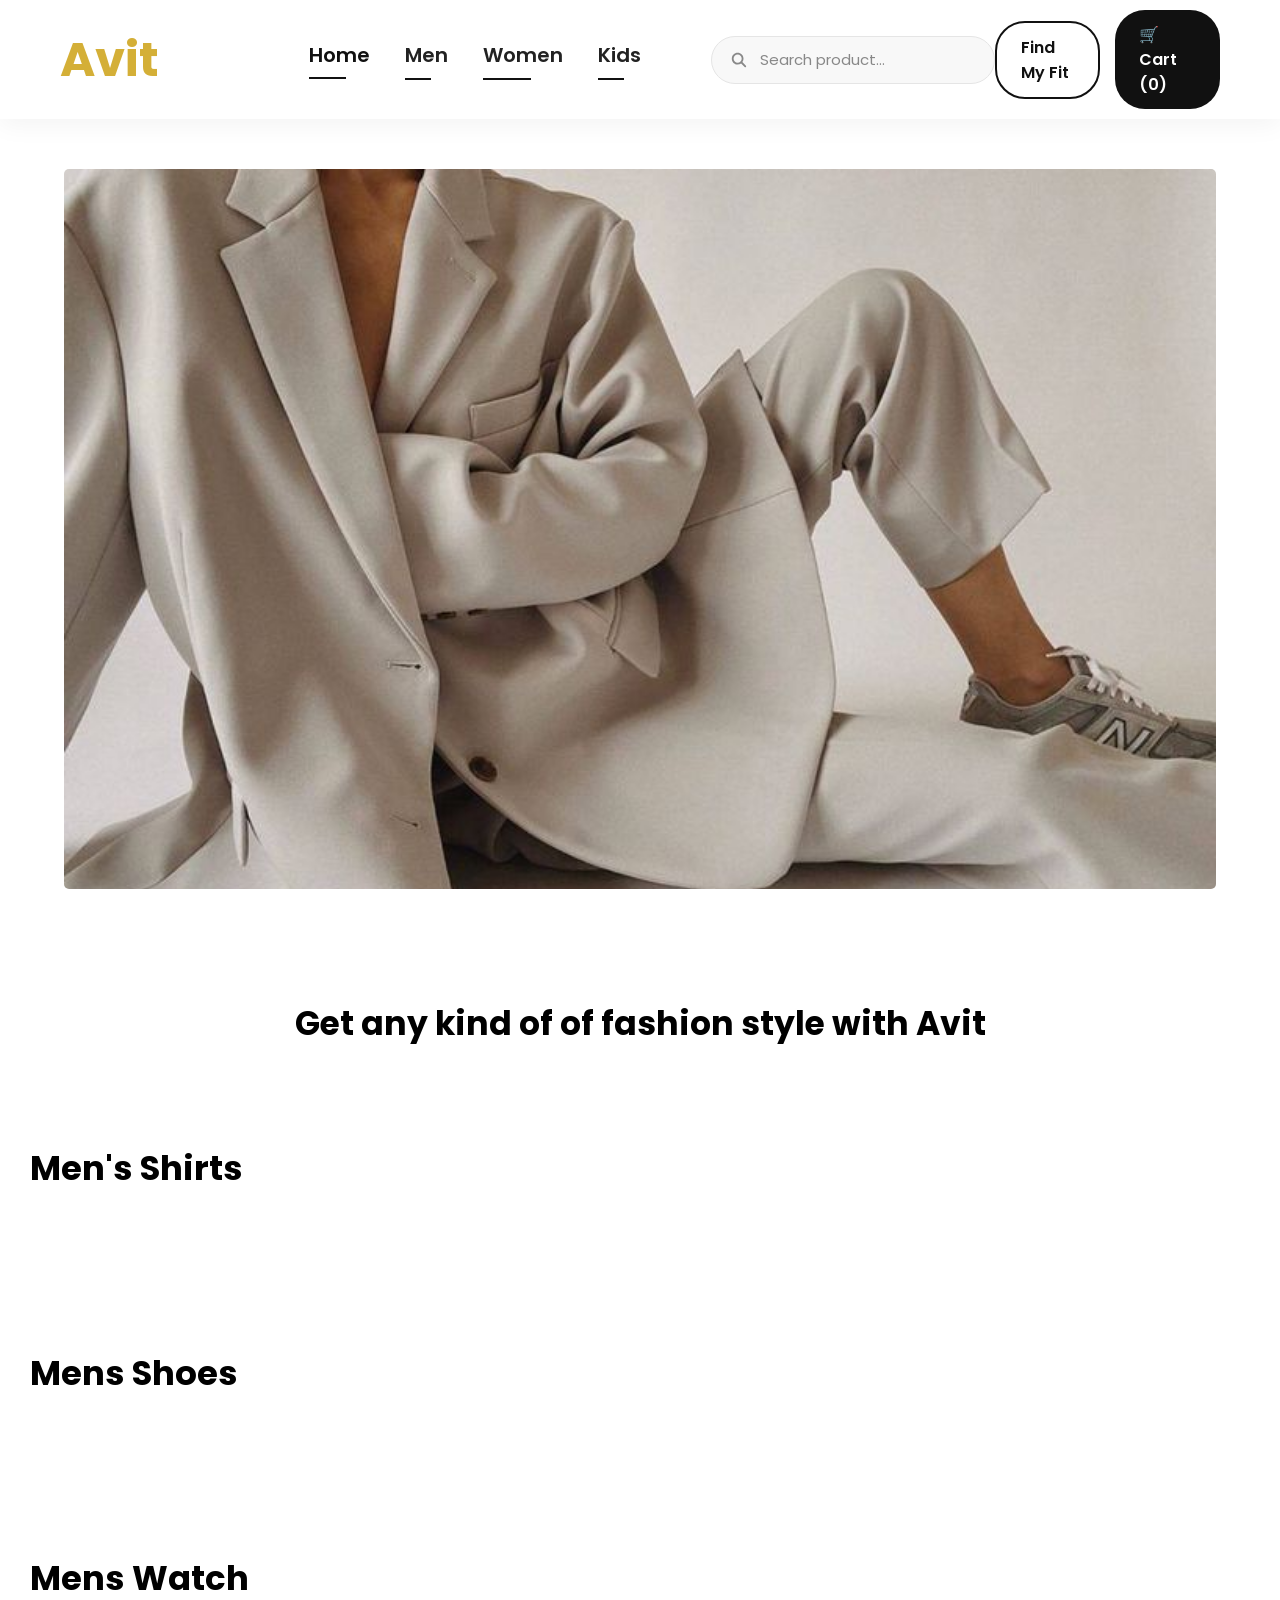
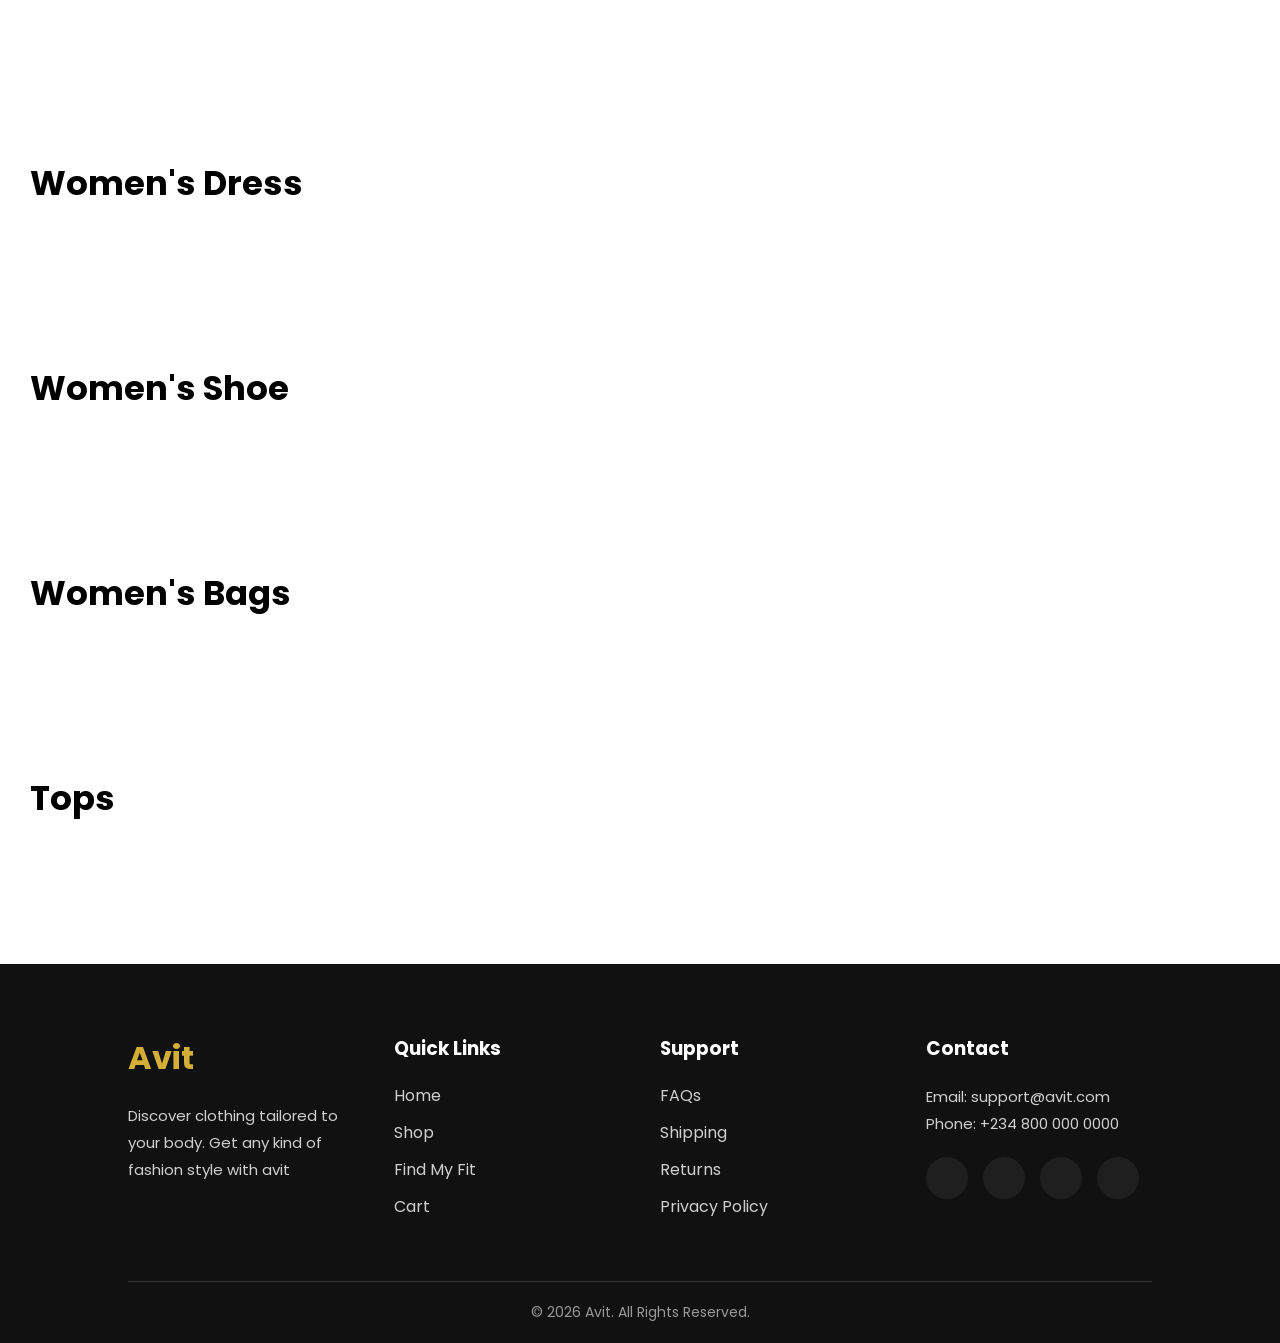
==== index.html @ 37317a8f "initial commit" ====
<!doctype html>
<html lang="en">
  <head>
    <meta charset="UTF-8"/>
    <meta name="viewport" content="width=device-width, initial-scale=1.0" />
    <title>Avit</title>
    <link rel="stylesheet" href="style.css" />
    <link rel="preconnect" href="https://fonts.googleapis.com">
<link rel="preconnect" href="https://fonts.gstatic.com" crossorigin>
<link href="https://fonts.googleapis.com/css2?family=Barlow+Semi+Condensed:ital,wght@0,100;0,200;0,300;0,400;0,500;0,600;0,700;0,800;0,900;1,100;1,200;1,300;1,400;1,500;1,600;1,700;1,800;1,900&family=Inter:ital,opsz,wght@0,14..32,100..900;1,14..32,100..900&family=League+Gothic&family=Open+Sans:ital,wght@0,300..800;1,300..800&family=Playfair+Display:ital,wght@0,400..900;1,400..900&family=Poppins:ital,wght@0,100;0,200;0,300;0,400;0,500;0,600;0,700;0,800;0,900;1,100;1,200;1,300;1,400;1,500;1,600;1,700;1,800;1,900&family=Roboto:ital,wght@0,100..900;1,100..900&family=Work+Sans:ital,wght@0,100..900;1,100..900&display=swap" rel="stylesheet">
  </head>
  <body>


    <!-- desktop-navbar -->
 <nav class="navbar">

    <div class="logo">
        <h1>Avit</h1>
    </div>

    <div class="gender">
           <div class="nav-home">
        <a href="index.html">Home</a>
    </div>
        <a href="#">Men</a>
        <a href="#">Women</a>
        <a href="#">Kids</a>
    </div>

   
        <div class="srch-bar">

            <svg xmlns="http://www.w3.org/2000/svg" viewBox="0 0 640 640">
                <path d="M480 272C480 317.9 465.1 360.3 440 394.7L566.6 521.4C579.1 533.9 579.1 554.2 566.6 566.7C554.1 579.2 533.8 579.2 521.3 566.7L394.7 440C360.3 465.1 317.9 480 272 480C157.1 480 64 386.9 64 272C64 157.1 157.1 64 272 64C386.9 64 480 157.1 480 272zM272 416C351.5 416 416 351.5 416 272C416 192.5 351.5 128 272 128C192.5 128 128 192.5 128 272C128 351.5 192.5 416 272 416z"/>
            </svg>

             <input
               type="text"
               id="search-input"
               placeholder="Search product...">

              <div id="search-dropdown" class="search-dropdown"></div>
        </div>

    <div class="actions">
        <a href="find-fit.html" class="fit-btn">
            Find My Fit
        </a>

     <a href="cart.html" class="cart-btn">
    🛒 Cart (<span class="cart-count">0</span>)
    </a>
    </div>
</nav>
<!-- end of desktop-navbar -->




<!-- mobile navbar -->
<section class="media-nav">

    <div class="avit">
     <button id="menu-btn">
                   ☰
            </button>

    <div class="logo">
        <h1>Avit</h1>
    </div>

    
        <div class="srch-bar">
            <svg xmlns="http://www.w3.org/2000/svg" viewBox="0 0 640 640">
                <path d="M480 272C480 317.9 465.1 360.3 440 394.7L566.6 521.4C579.1 533.9 579.1 554.2 566.6 566.7C554.1 579.2 533.8 579.2 521.3 566.7L394.7 440C360.3 465.1 317.9 480 272 480C157.1 480 64 386.9 64 272C64 157.1 157.1 64 272 64C386.9 64 480 157.1 480 272zM272 416C351.5 416 416 351.5 416 272C416 192.5 351.5 128 272 128C192.5 128 128 192.5 128 272C128 351.5 192.5 416 272 416z"/>
            </svg>

             <input type="text"id="mobile-search-input" placeholder="Search product...">
                <div id="mobile-search-dropdown" class="search-dropdown"></div>
        </div>
        </div>
        </section>


<div class="navka" id="navka">
     <div class="gender">
        <a href="index.html">Home</a>
        <a href="#">Men</a>
        <a href="#">Women</a>
        <a href="#">Kids</a>
    </div>

       <div class="actions">
        <a href="find-fit.html" class="fit-btn">
            Find My Fit
        </a>

     <a href="cart.html" class="cart-btn">
    🛒 Cart (<span class="cart-count">0</span>)
</a>
    </div>
</div>
<!-- end of mobile-navbar -->


    <section>
      <div class="herosection">
        <img src="images/hero.png" alt="cloth"/>
      </div>

      <div class="avit-text">
        <h2>Get any kind of of fashion style with Avit</h2>
      </div>

      

      <main class="first-rw">
        <h2>Men's Shirts</h2>

        <div id="mens-shirts" class="image-row"></div>
      </main>
   
      <main class="first-rw">
        <h2>Mens Shoes</h2>
        <div id="mens-shoes" class="image-row">

        </div>
      </main>

   
      <main class="first-rw">
        <h2>Mens Watch</h2>
        <div id="mens-watches" class="image-row">

        </div>
      </main>
   
      <main class="first-rw">
        <h2>Women's Dress</h2>
        <div id="womens-dresses" class="image-row">

        </div>
      </main>
   
      <main class="first-rw">
        <h2>Women's Shoe</h2>
        <div id="womens-shoes" class="image-row">

        </div>
      </main>
   

      <main class="first-rw">
        <h2>Women's Bags</h2>
        <div id="womens-bags" class="image-row">

        </div>
      </main>
   
      
      <main class="first-rw">
        <h2>Tops</h2>
        <div id="tops" class="image-row">

        </div>
      </main>

<!--       
      <main class="first-rw">
        <h2>Recommended</h2>
        <div class="image-row1">
          <div class="img-image">
            <img src="images/Instagram.png" alt="image" />
            <img src="images/iPhone wallpaper.png" alt="image" />
            <img src="images/manique.png" alt="image" />
            <img src="images/tf.png" alt="image" />
          </div>

          <div class="img-g">
            <img src="images/shoe1.png" alt="image" />
          </div>
        </div>
      </main>



  
      <main class="first-rw">
        <h2>Recommended</h2>
        <div class="image-row">

            <div class="single-box">
          <img src="images/600456562859320070.png" alt="image" />
             <h3>Black Shirt</h3>

    <p class="price">₦15,000</p>

    <button
        class="add-cart"
        data-id="1"
        data-name="Black Shirt"
        data-price="15000"
        data-image="images/shirt.jpg">
        Add to Cart
    </button>
    </div>

           
    <div class="single-box">
          <img src="images/65724475808430015.png" alt="image" />
               <h3>Black Shirt</h3>

    <p class="price">₦15,000</p>

    <button
        class="add-cart"
        data-id="1"
        data-name="Black Shirt"
        data-price="15000"
        data-image="images/shirt.jpg">
        Add to Cart
    </button>
    </div>


    <div class="single-box">
          <img src="images/cs.png" alt="image" />
       <h3>Black Shirt</h3>

    <p class="price">₦15,000</p>

    <button
        class="add-cart"
        data-id="1"
        data-name="Black Shirt"
        data-price="15000"
        data-image="images/shirt.jpg">
        Add to Cart
    </button>
</div>


           <div class="single-box">
          <img src="images/female mannequin.png" alt="image" />
                <h3>Black Shirt</h3>

    <p class="price">₦15,000</p>

    <button
        class="add-cart"
        data-id="1"
        data-name="Black Shirt"
        data-price="15000"
        data-image="images/shirt.jpg">
        Add to Cart
    </button>
    </div>



    <div class="singlebox">
          <img src="images/Instagram.png" alt="image" />
      <h3>Black Shirt</h3>

    <p class="price">₦15,000</p>

    <button
        class="add-cart"
        data-id="1"
        data-name="Black Shirt"
        data-price="15000"
        data-image="images/shirt.jpg">
        Add to Cart
    </button>
    </div>


         <div class="single-box">
          <img src="images/iPhone wallpaper.png" alt="image" />
             <h3>Black Shirt</h3>

    <p class="price">₦15,000</p>

    <button
        class="add-cart"
        data-id="1"
        data-name="Black Shirt"
        data-price="15000"
        data-image="images/shirt.jpg">
        Add to Cart
    </button>
    </div>


    <div class="single-box">
          <img src="images/manique.png" alt="image" />
                 <h3>Black Shirt</h3>

    <p class="price">₦15,000</p>

    <button
        class="add-cart"
        data-id="1"
        data-name="Black Shirt"
        data-price="15000"
        data-image="images/shirt.jpg">
        Add to Cart
    </button>
    </div>

    <div class="single-box">
          <img src="images/tf.png" alt="image" />
                         <h3>Black Shirt</h3>

    <p class="price">₦15,000</p>

    <button
        class="add-cart"
        data-id="1"
        data-name="Black Shirt"
        data-price="15000"
        data-image="images/shirt.jpg">
        Add to Cart
    </button>
    </div>

    
    <div class="single-box">
          <img src="images/tp.png" alt="images" />
                                <h3>Black Shirt</h3>

    <p class="price">₦15,000</p>

    <button
        class="add-cart"
        data-id="1"
        data-name="Black Shirt"
        data-price="15000"
        data-image="images/shirt.jpg">
        Add to Cart
    </button>
    </div>

        </div>
      </main>



      <main class="first-rw">
        <h2>Fashion Evolution</h2>
        <div class="image-row2">
          <img src="images/couplr.png" alt="image" />



          <div class="head2">
          <h2>The Evolution of Personal Style</h2>

          <p>
           Fashion is far more than just the
            clothes we wear; it is a profound visual language and a dynamic
            cultural phenomenon. From the glamorous runways of Vogue to the
            streets of Nigeria, style empowers individuals to express their
            unique identities, moods, and values.
          </p>
        </div>
      </main>



    
      <main class="first-rw">
        <h2>Recommended</h2>
        <div class="image-row">

            <div class="single-box">
          <img src="images/600456562859320070.png" alt="image" />
             <h3>Black Shirt</h3>

    <p class="price">₦15,000</p>

    <button
        class="add-cart"
        data-id="1"
        data-name="Black Shirt"
        data-price="15000"
        data-image="images/shirt.jpg">
        Add to Cart
    </button>
    </div>

           
    <div class="single-box">
          <img src="images/65724475808430015.png" alt="image" />
               <h3>Black Shirt</h3>

    <p class="price">₦15,000</p>

    <button
        class="add-cart"
        data-id="1"
        data-name="Black Shirt"
        data-price="15000"
        data-image="images/shirt.jpg">
        Add to Cart
    </button>
    </div>


    <div class="single-box">
          <img src="images/cs.png" alt="image" />
       <h3>Black Shirt</h3>

    <p class="price">₦15,000</p>

    <button
        class="add-cart"
        data-id="1"
        data-name="Black Shirt"
        data-price="15000"
        data-image="images/shirt.jpg">
        Add to Cart
    </button>
</div>


           <div class="single-box">
          <img src="images/female mannequin.png" alt="image" />
                <h3>Black Shirt</h3>

    <p class="price">₦15,000</p>

    <button
        class="add-cart"
        data-id="1"
        data-name="Black Shirt"
        data-price="15000"
        data-image="images/shirt.jpg">
        Add to Cart
    </button>
    </div>



    <div class="singlebox">
          <img src="images/Instagram.png" alt="image" />
      <h3>Black Shirt</h3>

    <p class="price">₦15,000</p>

    <button
        class="add-cart"
        data-id="1"
        data-name="Black Shirt"
        data-price="15000"
        data-image="images/shirt.jpg">
        Add to Cart
    </button>
    </div>


         <div class="single-box">
          <img src="images/iPhone wallpaper.png" alt="image" />
             <h3>Black Shirt</h3>

    <p class="price">₦15,000</p>

    <button
        class="add-cart"
        data-id="1"
        data-name="Black Shirt"
        data-price="15000"
        data-image="images/shirt.jpg">
        Add to Cart
    </button>
    </div>


    <div class="single-box">
          <img src="images/manique.png" alt="image" />
                 <h3>Black Shirt</h3>

    <p class="price">₦15,000</p>

    <button
        class="add-cart"
        data-id="1"
        data-name="Black Shirt"
        data-price="15000"
        data-image="images/shirt.jpg">
        Add to Cart
    </button>
    </div>

    <div class="single-box">
          <img src="images/tf.png" alt="image" />
                         <h3>Black Shirt</h3>

    <p class="price">₦15,000</p>

    <button
        class="add-cart"
        data-id="1"
        data-name="Black Shirt"
        data-price="15000"
        data-image="images/shirt.jpg">
        Add to Cart
    </button>
    </div>

    
    <div class="single-box">
          <img src="images/tp.png" alt="images" />
                                <h3>Black Shirt</h3>

    <p class="price">₦15,000</p>

    <button
        class="add-cart"
        data-id="1"
        data-name="Black Shirt"
        data-price="15000"
        data-image="images/shirt.jpg">
        Add to Cart
    </button>
    </div>

        </div>
      </main>  -->



    <footer class="footer">
    <div class="footer-container">

        <div class="footer-section">
            <h2 class="logo">Avit</h2>
            <p>
                Discover clothing tailored to your body. Get any kind of fashion style with avit
            </p>
        </div>

        <div class="footer-section">
            <h3>Quick Links</h3>
            <ul>
                <li><a href="index.html">Home</a></li>
                <li><a href="search.html">Shop</a></li>
                <li><a href="input.html">Find My Fit</a></li>
                <li><a href="payment.html">Cart</a></li>
            </ul>
        </div>

        <div class="footer-section">
            <h3>Support</h3>
            <ul>
                <li><a href="#">FAQs</a></li>
                <li><a href="#">Shipping</a></li>
                <li><a href="#">Returns</a></li>
                <li><a href="#">Privacy Policy</a></li>
            </ul>
        </div>

        <div class="footer-section">
            <h3>Contact</h3>
            <p>Email: support@avit.com</p>
            <p>Phone: +234 800 000 0000</p>

            <div class="socials">
                <a href="#"><i class="fa-brands fa-facebook-f"></i></a>
                <a href="#"><i class="fa-brands fa-instagram"></i></a>
                <a href="#"><i class="fa-brands fa-x-twitter"></i></a>
                <a href="#"><i class="fa-brands fa-tiktok"></i></a>
            </div>
        </div>

    </div>

    <div class="footer-bottom">
        <p>© 2026 Avit. All Rights Reserved.</p>
    </div>
</footer>


<script src="index.js"></script>
  </body>
</html>
---- style.css ----
@import url('https://fonts.googleapis.com/css2?family=Poppins:wght@300;400;500;600;700&display=swap');

*{
    margin: 0;
    padding: 0;
    box-sizing: border-box;
    font-family:'Poppins',sans-serif;
}

body {
    width: 100%;
    height: 100%;
    color: black;
    background-color: white;
}

.navbar {
    display:flex;
    align-items:center;
    justify-content:space-between;
    padding:10px 60px;
    background:#fff;
    box-shadow:0 5px 25px rgba(0,0,0,.05);
    position:sticky;
    top:0;
    z-index:100;
}

nav a {
    text-decoration: none;
    color: black;
    font-size: 16px;
}

#menu-btn {
    display: none;
}

.gender{
    display:flex;
    gap:35px;
    margin-left: 150px;
}

.gender a{
    text-decoration:none;
    color:#222;
    font-size:17px;
    font-weight:600;
    position:relative;
    transition:.3s;
    font-size: 20px;
    padding-bottom: 10px;
}

.gender a::after{
    content:"";
    position:absolute;
    left:0;
    bottom:0;
    width:60%;
    height:2px;
    background:#111;
    transition:.3s;
}

.gender a:hover::after{
    width:100%;
}

.gender a:hover{
    color:#000;
}

.nav-home a{
    text-decoration:none;
    color:#111;
    font-weight:600;
    transition:.3s;
    font-size: 20px;
}

.nav-home a:hover{
    color:#777;
}

.actions{
    display:flex;
    align-items:center;
    gap:15px;
    flex-wrap: nowrap;
}

.fit-btn{
    text-decoration:none;
    padding:12px 24px;
    border:2px solid #111;
    border-radius:30px;
    color:#111;
    font-weight:600;
    transition:.35s;
}

.cart-btn{
    text-decoration:none;
    padding:12px 24px;
    background:#111;
    color:white;
    border-radius:30px;
    font-weight:600;
    transition:.35s;
}

.fit-btn:hover{
    background:#111;
    color:#fff;
    transform:translateY(-3px);
}

.cart-btn:hover{
    background:#d4af37;
    color:#111;
    transform:translateY(-3px);
    box-shadow:0 10px 20px rgba(0,0,0,.15);
}

nav a:hover {
    color: #2D2D2D;
}

.media-nav {
    display: none;
}

.srch-bar{
    display: flex;
    align-items: center;
    gap: 12px;
    height: 48px;
    padding: 0 18px;
    background: #f8f8f8;
    border: 1px solid #e5e5e5;
    border-radius: 50px;
    transition: all .3s ease;
    margin-left: 70px;
    position: relative;
}

.search-dropdown{
    position:absolute;
    top:60px;
    left:0;
    width:100%;
    background:#fff;
    border-radius:12px;
    box-shadow:0 10px 30px rgba(0,0,0,.1);
    display:none;
    overflow:hidden;
    z-index:1000;
}

.search-dropdown{
    min-width: 300px;
    max-height: 400px;
    overflow-y: auto;
}

.search-item{
    display:flex;
    align-items:center;
    gap:15px;
    padding:12px;
    cursor:pointer;
    transition:.25s;
    text-decoration:none;
    color:#111;
}

.search-message {
    width: 230px;
    height: 30px;
    display: flex;
    justify-content: center;
    align-items: center;
    border-radius: none;
}

.srch-bar input{
    width: 100%;
    border: none;
    outline: none;
    background: transparent;
    font-size: 15px;
    color: #222;
}

.search-item:hover{
    background:#f5f5f5;
}

.search-item img{
    width:50px;
    height:50px;
    object-fit:cover;
    border-radius:8px;
}

.search-item h4{
    font-size:15px;
}

.srch-bar:hover{
    border-color: #111;
}

.srch-bar input::placeholder{
    color: #888;
}

.srch-bar svg{
    width: 18px;
    height: 18px;
    fill: #888;
    flex-shrink: 0;
    transition: .3s;
}

.srch-bar:focus-within{
    background: #fff;
    border-color: #111;
    box-shadow: 0 0 0 4px rgba(17,17,17,.08);
}

.srch-bar:focus-within svg{
    fill: #111;
}

strong {
    color: #d4af37;
}

.navka {
    display: none;
}

.herosection {
    width: 100%;
    height: 80vh;
    display: flex;
    flex-direction: row;
    align-items: center;
    justify-content: center;
}

.herosection img {
    width: 90%;
    height: 100%;
    object-fit: cover;
    border-radius: 5px;
    margin-top: 100px;
}

.avit-text {
    display: flex;
    flex-direction: column;
    align-items: center;
    justify-content: center;
    margin-top: 10rem;
    font-size: 22px;
}

.search-title {
    margin-bottom: 40px;
}


.search-page {
    padding: 70px;
}

.image-row {
    display: flex;
    flex-direction: row;
    align-items: center;
    width: 100%;
    height: 100%;
    gap: 1rem;
    overflow-x: auto;
    overflow-y: hidden;
    scrollbar-width: none;
    scroll-behavior: smooth;
    transition:.3s;
    cursor: pointer;
}

.image-row img:hover {
    animation: bounce 0.5s ease;
}

@keyframes bounce {
    0% {
        transform: translateY(0);
    }
    50% {
        transform: translateY(-12px);
    }
    100% {
        transform: translateY(0);
    }
}

.image-row img {
    width: 250px;
    height: 350px;
    object-fit: cover;
    border-radius: 10px;
}

.first-rw {
    margin-top: 4rem;
    padding: 30px;
}

.first-rw h2 {
    font-size: 34px;
    margin-bottom:30px;
    font-weight:700;
}

.image-row1 {
    display: flex;
    flex-direction: row;
    gap: 20px;
    width: 100%;
    height: 100%;
    overflow-x: auto;
    overflow-y: hidden;
    scrollbar-width: none;
}

.img-image {
    display: flex;
    flex-direction: column;
    gap: 20px;
    overflow-y: auto;
    overflow-x: hidden;
    scroll-behavior: smooth;
    scrollbar-width: none;
    height: 550px;
}

.image-row1 img {
    width: 950px;
    height: 550px;
    cursor: pointer;
}

.img-image img {
    width: 250px;
    height: 350px;
}

.img-g {
    margin-left: 50px;
}

.image-row1 img:hover {
    animation: bounce 0.5s ease;
}

@keyframes bounce {
    0% {
        transform: translateY(0);
    }
    50% {
        transform: translateY(-12px);
    }
    100% {
        transform: translateY(0);
    }
}


.add-cart {
    width: 100px;
    height: 30px;
    background-color: #D4AF37;
    border-radius: 8px;
    border: 0;
    cursor: pointer;
    transition: all .3s ease;
}

.add-cart:hover{
    transform: translateY(-3px);
    box-shadow: 0 8px 20px rgba(0,0,0,.15);
}

.product-card {
    display: flex;
    flex-direction: column;
    justify-content: center;
    align-items: center;
    text-align: center;
    animation:fadeUp .6s ease;
}

@keyframes fadeUp{
    from{
        opacity:0;
        transform:translateY(25px);
    }
    to{
        opacity:1;
        transform:translateY(0);
    }
}

.product-card img{
    background-color: #999;
    width:100%;
    height:330px;
    object-fit:cover;
    border-radius:10px;
    background:#f5f5f5
}

.product-card h3{
    margin-top:15px;
    font-size:18px;
    font-weight:600;
}

.product-card p{
    width:100%;
    margin:10px 0;
    font-size:18px;
    color:#D4AF37;
    font-weight:bold;
}

.discript {
    display: flex;
    flex-direction: column;
    align-items: center;
    justify-content: center;
    text-decoration: none;
    color: black;
}

.footer{
    background:#111111;
    color:#ffffff;
    padding:70px 10% 20px;
    margin-top:80px;
}

.footer-container{
    display:grid;
    grid-template-columns:repeat(auto-fit,minmax(220px,1fr));
    gap:40px;
}

.footer-section h2, h3{
    margin-bottom:20px;
}

.logo{
    color:#D4AF37;
    font-size:2rem;
}

.footer-section p{
    color:#cfcfcf;
    line-height:1.8;
    font-size:15px;
}

.footer-section ul{
    list-style:none;
    padding:0;
}

.footer-section ul li{
    margin-bottom:12px;
}

.footer-section ul li a{
    color:#cfcfcf;
    text-decoration:none;
    transition:.3s;
}

.footer-section ul li a:hover{
    color:#D4AF37;
    padding-left:5px;
}

.socials{
    margin-top:20px;
    display:flex;
    gap:15px;
}

.socials a{
    width:42px;
    height:42px;
    background:#1f1f1f;
    display:flex;
    align-items:center;
    justify-content:center;
    border-radius:50%;
    color:#ffffff;
    text-decoration:none;
    transition:.3s;
}

.socials a:hover{
    background:#D4AF37;
    color:#111111;
    transform:translateY(-4px);
}

.footer-bottom{
    border-top:1px solid #333;
    margin-top:50px;
    padding-top:20px;
    text-align:center;
}

.footer-bottom p{
    color:#999;
    font-size:14px;
}







 @media (max-width:1024px){

    .gender{
        margin-left:0;
        margin-top: 10px;
        gap:10px;
        display: flex;
        flex-direction: column;
    }

    .gender a{
        font-size:16px;
    }

    .srch-bar{
        margin-left:0;
        width:220px;
        display: flex;
        align-items: center;
        justify-content: center;
        gap: 12px;
        height: 35px;
        background: #f8f8f8;
        border: 1px solid #e5e5e5;
        border-radius: 10px;
        transition: all .3s ease;  
        margin-right: 5px;  
    }

    .fit-btn{
       text-decoration:none;
       border:1px solid #111;
       border-radius:10px;
       color:#111;
       font-weight:600;
       transition:.35s;
       padding: 10px;
       font-size: 14px;
    }

    .cart-btn{
       text-decoration:none;
       padding: 10px;
       background:#111;
       color:white;
       border-radius:10px;
       font-weight:600;
       transition:.35s;
       font-size: 14px;
    }

    .first-rw h2{
        font-size:24px;
    }

    .navbar{
        display: none;
    }

    .avit {
        display: flex;
        flex-direction: row;
        justify-content: space-between;
        align-items: center;
        gap: 1rem;
        background-color: white;
        padding-left: 7px;
        height: 100%;
        padding:10px;
        padding-left: 1rem;
    }

    .avit-text h2 {
        font-size: 20px;
        display: flex;
        align-items: center;
        justify-content: center;
        text-align: center;
        padding: 20px;
    }

    #menu-btn {
        display: flex;
        background-color: white;
        color: black;
        font-size: 24px;
        cursor: pointer;
        display: block;
        border: none;
    }

    .media-nav {
        display: flex;
        flex-direction: column;
        position: fixed;
        top: 0;
        left: 0;
        border: 3px solid whitesmoke;
        width: 100%;
        height: auto;
        overflow: visible;
       
    }

    #navka{
       position: fixed;
       top: 60px;
       left: 0;
       width: 250px;
       height: 100vh;
       background: white;
       display: none;
       padding: 22px;
       z-index: 9999;
    }

    #navka.active{
       display: block;
    }

    .logo h1{
       font-size:26px;
    }

    .actions{
       display:flex;
       flex-direction: column;
       align-items:flex-start;
       gap:15px;
       margin-top: 8px;
}

 .gender a::after{
       content:none;
    }

    .gender a:hover{
      color:#777; 
    }

    .search-dropdown{
       position:absolute;
       top:45px;
       left:0;
       width:100%;
       background:#fff;
       z-index:10000;
}

    .search-message {
       width: 130px;
       height: 30px;
       display: flex;
       justify-content: center;
       align-items: center;
       border-radius: none;
}

    .herosection img{
        width:100%;
        border-radius:0;
        margin-top: 150px;
        padding: 10px;
        border-radius: 15px;
    }

    .first-rw{
        padding:15px;
    }

    .search-page {
       padding: 30px;
    }

    .search-title {
        margin-bottom: 40px;
    }

    .image-row{
        gap:15px;
    }

    .image-row img{
        width:170px;
        height:240px;
    }

    .product-card h3{
        font-size:16px;
    }

    .product-card p{
        font-size:14px;
    }


}
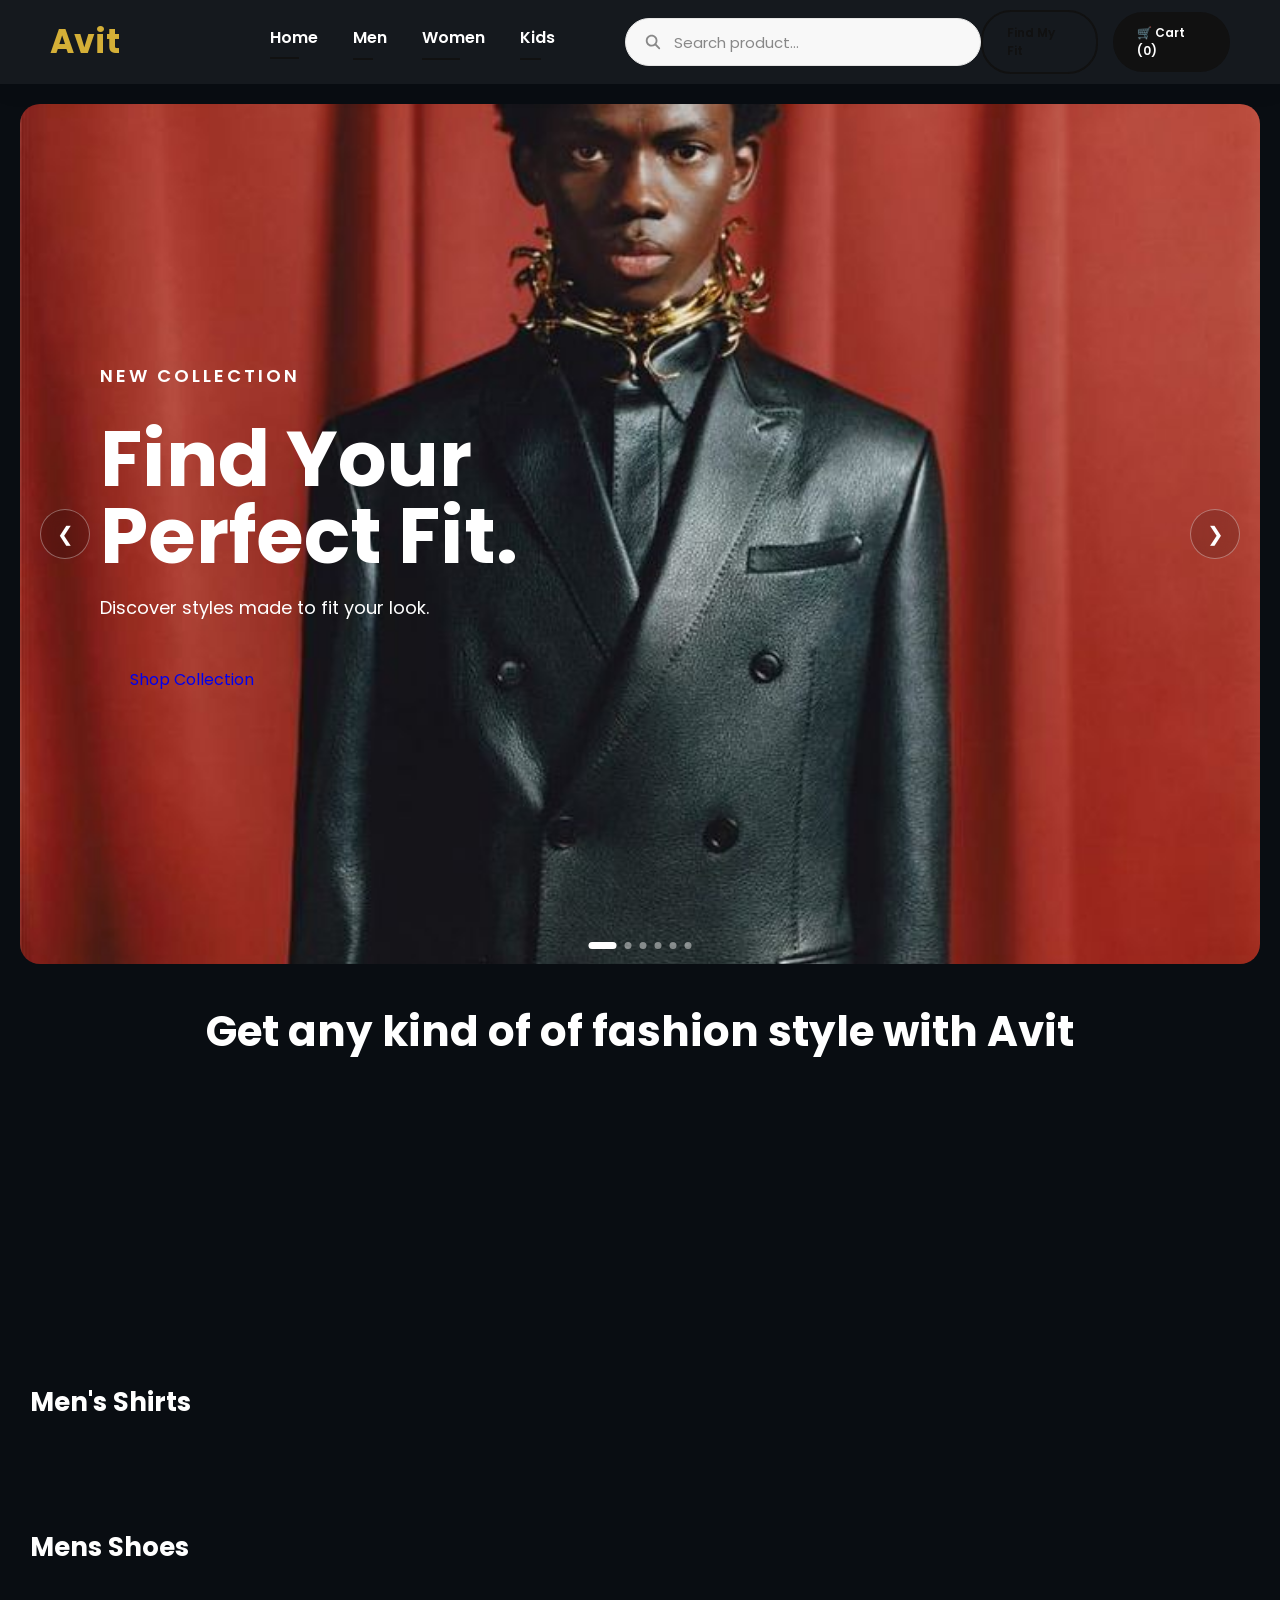
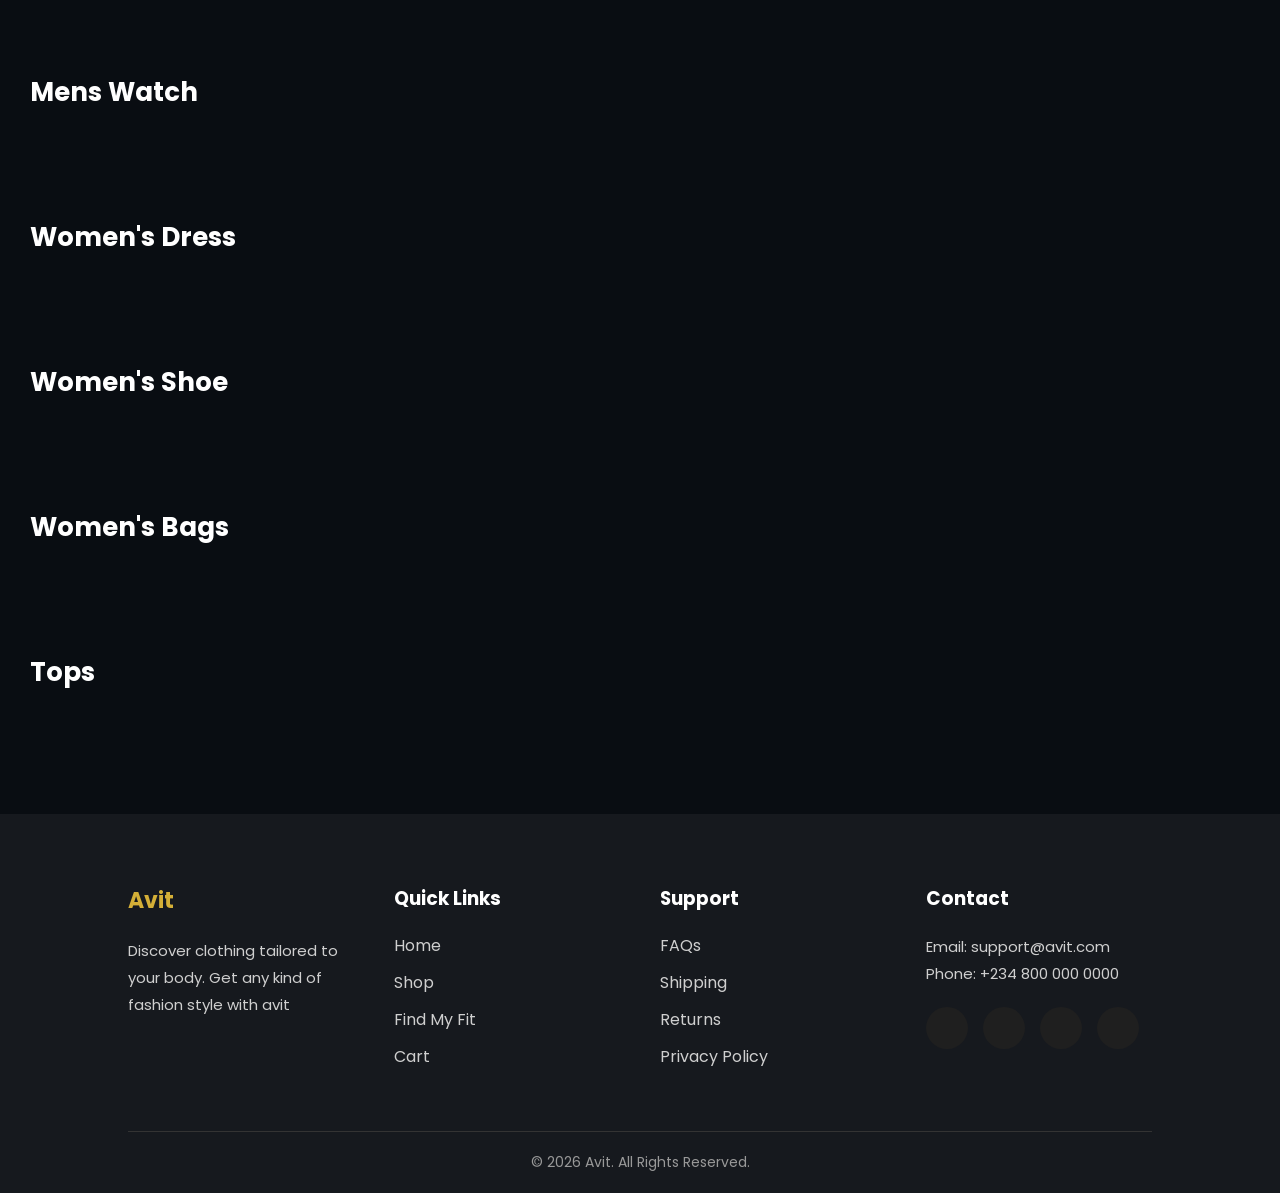
==== commit 8eae672a: "update avit website" ====
--- a/index.html
+++ b/index.html
@@ -8,8 +8,34 @@
     <link rel="preconnect" href="https://fonts.googleapis.com">
 <link rel="preconnect" href="https://fonts.gstatic.com" crossorigin>
 <link href="https://fonts.googleapis.com/css2?family=Barlow+Semi+Condensed:ital,wght@0,100;0,200;0,300;0,400;0,500;0,600;0,700;0,800;0,900;1,100;1,200;1,300;1,400;1,500;1,600;1,700;1,800;1,900&family=Inter:ital,opsz,wght@0,14..32,100..900;1,14..32,100..900&family=League+Gothic&family=Open+Sans:ital,wght@0,300..800;1,300..800&family=Playfair+Display:ital,wght@0,400..900;1,400..900&family=Poppins:ital,wght@0,100;0,200;0,300;0,400;0,500;0,600;0,700;0,800;0,900;1,100;1,200;1,300;1,400;1,500;1,600;1,700;1,800;1,900&family=Roboto:ital,wght@0,100..900;1,100..900&family=Work+Sans:ital,wght@0,100..900;1,100..900&display=swap" rel="stylesheet">
-  </head>
+<link rel="stylesheet" href="loader.css">  
+</head>
   <body>
+
+
+
+
+    <div id="loader-overlay" class="loader-overlay hidden">
+
+    <div class="loader-box">
+
+        <div class="spinner"></div>
+
+        <h2 id="loader-title">Loading...</h2>
+
+        <p id="loader-text">
+            Please wait while we prepare everything.
+        </p>
+
+        <button id="retry-btn" class="hidden">
+            Retry
+        </button>
+
+    </div>
+
+</div>
+
+
 
 
     <!-- desktop-navbar -->
@@ -105,9 +131,162 @@
 
 
     <section>
-      <div class="herosection">
-        <img src="images/hero.png" alt="cloth"/>
-      </div>
+
+ <section class="hero">
+
+    <!-- Slide 1 -->
+    <div class="hero-slide active">
+
+        <div class="hero-content">
+            <p class="hero-label">NEW COLLECTION</p>
+
+            <h1>Find Your Perfect Fit.</h1>
+
+            <p>
+                Discover styles made to fit your look.
+            </p>
+
+            <a href="#" class="hero-btn">
+                Shop Collection
+            </a>
+        </div>
+
+    </div>
+
+
+    <!-- Slide 2 -->
+    <div class="hero-slide">
+
+        <div class="hero-content">
+            <p class="hero-label">MEN'S COLLECTION</p>
+
+            <h1>Style That Fits You.</h1>
+
+            <p>
+                Discover our latest men's collection.
+            </p>
+
+            <a href="#" class="hero-btn">
+                Shop Men
+            </a>
+        </div>
+
+    </div>
+
+
+    <!-- Slide 3 -->
+    <div class="hero-slide">
+
+        <div class="hero-content">
+            <p class="hero-label">MEN'S FIT</p>
+
+            <h1>Know Your Size.</h1>
+
+            <p>
+                Find the right fit before you shop.
+            </p>
+
+            <a href="#" class="hero-btn">
+                Find My Fit
+            </a>
+        </div>
+
+    </div>
+
+
+    <!-- Slide 4 -->
+    <div class="hero-slide">
+
+        <div class="hero-content">
+            <p class="hero-label">WOMEN'S COLLECTION</p>
+
+            <h1>Made For Your Style.</h1>
+
+            <p>
+                Explore our latest women's collection.
+            </p>
+
+            <a href="#" class="hero-btn">
+                Shop Women
+            </a>
+        </div>
+
+    </div>
+
+
+    <!-- Slide 5 -->
+    <div class="hero-slide">
+
+        <div class="hero-content">
+            <p class="hero-label">WOMEN'S COLLECTION</p>
+
+            <h1>Style Made Personal.</h1>
+
+            <p>
+                Discover pieces made to complement your style.
+            </p>
+
+            <a href="#" class="hero-btn">
+                Explore Women
+            </a>
+        </div>
+
+    </div>
+
+
+    <!-- Slide 6 -->
+    <div class="hero-slide">
+
+        <div class="hero-content">
+            <p class="hero-label">AVIT FIT</p>
+
+            <h1>Your Fit. Your Style.</h1>
+
+            <p>
+                Let AVIT help you discover your perfect size.
+            </p>
+
+            <a href="#" class="hero-btn">
+                Find My Fit
+            </a>
+        </div>
+
+    </div>
+
+
+    <!-- Previous button -->
+    <button class="hero-arrow hero-prev">
+        &#10094;
+    </button>
+
+
+    <!-- Next button -->
+    <button class="hero-arrow hero-next">
+        &#10095;
+    </button>
+
+
+    <!-- Dots -->
+    <div class="hero-dots">
+
+        <button class="hero-dot active"></button>
+
+        <button class="hero-dot"></button>
+
+        <button class="hero-dot"></button>
+
+        <button class="hero-dot"></button>
+
+        <button class="hero-dot"></button>
+
+        <button class="hero-dot"></button>
+
+    </div>
+
+</section>
+
+
+
 
       <div class="avit-text">
         <h2>Get any kind of of fashion style with Avit</h2>
@@ -581,7 +760,8 @@
     </div>
 </footer>
 
-
+<script src="loader.js"></script>
 <script src="index.js"></script>
+
   </body>
 </html>
--- a/style.css
+++ b/style.css
@@ -10,16 +10,21 @@
 body {
     width: 100%;
     height: 100%;
-    color: black;
-    background-color: white;
+    color: white;
+    background-color: #090d12;
+}
+
+.logo{
+    color:#D4AF37;
+    font-size:22px;
 }
 
 .navbar {
     display:flex;
     align-items:center;
     justify-content:space-between;
-    padding:10px 60px;
-    background:#fff;
+    padding:10px 50px;
+    background:rgba(255,255,255,0.05);
     box-shadow:0 5px 25px rgba(0,0,0,.05);
     position:sticky;
     top:0;
@@ -28,8 +33,8 @@
 
 nav a {
     text-decoration: none;
-    color: black;
-    font-size: 16px;
+    color: white;
+    font-size: 12px;
 }
 
 #menu-btn {
@@ -44,12 +49,11 @@
 
 .gender a{
     text-decoration:none;
-    color:#222;
-    font-size:17px;
+    color:white;
+    font-size: 16px;
     font-weight:600;
     position:relative;
     transition:.3s;
-    font-size: 20px;
     padding-bottom: 10px;
 }
 
@@ -74,14 +78,14 @@
 
 .nav-home a{
     text-decoration:none;
-    color:#111;
+    color:white;
     font-weight:600;
     transition:.3s;
-    font-size: 20px;
+    font-size: 16px;
 }
 
 .nav-home a:hover{
-    color:#777;
+    color:#d4af37ec;
 }
 
 .actions{
@@ -243,21 +247,216 @@
     display: none;
 }
 
-.herosection {
+
+
+
+/* HERO SECTION*/
+
+.hero {
     width: 100%;
-    height: 80vh;
+    height: 100vh;
+    min-height: 500px;
+
+    position: relative;
+    overflow: hidden;
+
+    padding: 20px;
+}
+
+
+/*HERO SLIDES*/
+
+.hero-slide {
+    position: absolute;
+    top: 20px;
+    left: 20px;
+    right: 20px;
+    bottom: 20px;
+    width: calc(100% - 40px);
+    height: calc(100% - 40px);
     display: flex;
-    flex-direction: row;
+    align-items: center;
+    background-size: cover;
+    background-position: center center;
+    background-repeat: no-repeat;
+    border-radius: 20px;
+    padding: 20px;
+    transform: translateX(100%);
+
+    visibility: hidden;
+
+    transition:
+        transform 0.8s cubic-bezier(0.77, 0, 0.175, 1),
+        visibility 0s linear 0.8s;
+}
+
+
+/* Active slide */
+
+.hero-slide.active {
+    transform: translateX(0);
+
+    visibility: visible;
+
+    z-index: 2;
+    transition:
+        transform 0.8s cubic-bezier(0.77, 0, 0.175, 1);
+}
+
+.hero-slide:not(.active) {
+    z-index: 1;
+}
+
+
+/*HERO BACKGROUND IMAGES*/
+
+.hero-slide:nth-child(1) {
+    background-image: url("images/mens2.png");
+}
+
+.hero-slide:nth-child(2) {
+    background-image: url("images/mens3.png");
+}
+
+.hero-slide:nth-child(3) {
+    background-image: url("images/men-fit.png");
+}
+
+.hero-slide:nth-child(4) {
+    background-image: url("images/womens2.png");
+}
+
+.hero-slide:nth-child(5) {
+    background-image: url("images/womens1.png");
+}
+
+.hero-slide:nth-child(6) {
+    background-image: url("images/women-fit.png");
+}
+
+
+/*HERO CONTENT*/
+
+.hero-content {
+    position: relative;
+    z-index: 2;
+
+    padding: 0 60px;
+}
+
+
+.hero-label {
+    font-size: 14px;
+    font-weight: 600;
+    letter-spacing: 3px;
+
+    margin-bottom: 15px;
+}
+
+
+.hero-content h1 {
+    font-size: clamp(40px, 6vw, 80px);
+
+    line-height: 1;
+
+    max-width: 650px;
+
+    margin: 0 0 20px;
+}
+
+
+.hero-content p {
+    font-size: 18px;
+
+    line-height: 1.6;
+
+    max-width: 500px;
+
+    margin-bottom: 30px;
+}
+
+
+.hero-btn {
+    display: inline-block;
+
+    padding: 14px 30px;
+
+    text-decoration: none;
+
+    border-radius: 4px;
+}
+
+
+/* slider arrow */
+.hero-arrow {
+    position: absolute;
+    top: 50%;
+    transform: translateY(-50%);
+    width: 50px;
+    height: 50px;
+    display: flex;
     align-items: center;
     justify-content: center;
-}
-
-.herosection img {
-    width: 90%;
-    height: 100%;
-    object-fit: cover;
-    border-radius: 5px;
-    margin-top: 100px;
+    border: 1px solid rgba(255, 255, 255, 0.35);
+    border-radius: 50%;
+    background: rgba(0, 0, 0, 0.15);
+    color: white;
+    font-size: 20px;
+    cursor: pointer;
+    z-index: 10;
+    backdrop-filter: blur(8px);
+    transition: 0.3s ease;
+}
+
+
+.hero-arrow:hover {
+    background: rgba(255, 255, 255, 0.15);
+    border-color: rgba(255, 255, 255, 0.7);
+}
+
+.hero-prev {
+    left: 40px;
+}
+
+.hero-next {
+    right: 40px;
+}
+
+/*SLIDER DOTS*/
+
+.hero-dots {
+    position: absolute;
+
+    bottom: 35px;
+    left: 50%;
+
+    transform: translateX(-50%);
+
+    display: flex;
+    align-items: center;
+
+    gap: 8px;
+
+    z-index: 10;
+}
+
+
+.hero-dot {
+    width: 7px;
+    height: 7px;
+    padding: 0;
+    border: none;
+    border-radius: 20px;
+    background: rgba(255, 255, 255, 0.45);
+    cursor: pointer;
+    transition:
+        width 0.4s ease,
+        background 0.4s ease;
+}
+
+.hero-dot.active {
+    width: 28px;
+    background: white;
 }
 
 .avit-text {
@@ -265,179 +464,188 @@
     flex-direction: column;
     align-items: center;
     justify-content: center;
-    margin-top: 10rem;
-    font-size: 22px;
+    margin-top: 1rem;
+    margin-bottom: 20rem;
+    font-size: 28px;
+    font-weight: 600px;
 }
 
 .search-title {
     margin-bottom: 40px;
 }
 
-
 .search-page {
     padding: 70px;
 }
 
+.fit-selection {
+    min-height: 100vh;
+    display: flex;
+    align-items: center;
+    justify-content: center;
+    padding: 70px 25px;
+}
+
+/*PRODUCT ROW*/
+
+.first-rw {
+    margin-top: 4rem;
+    padding: 0 30px;
+}
+
+.first-rw h2 {
+    margin: 0 0 22px;
+    font-size: 26px;
+    font-weight: 700;
+    color: #fff;
+}
+
 .image-row {
     display: flex;
-    flex-direction: row;
-    align-items: center;
+    gap: 3rem;
     width: 100%;
-    height: 100%;
-    gap: 1rem;
+
     overflow-x: auto;
     overflow-y: hidden;
+
+    padding: 5px 2px 15px;
+
     scrollbar-width: none;
     scroll-behavior: smooth;
-    transition:.3s;
-    cursor: pointer;
-}
-
-.image-row img:hover {
-    animation: bounce 0.5s ease;
-}
-
-@keyframes bounce {
-    0% {
-        transform: translateY(0);
-    }
-    50% {
-        transform: translateY(-12px);
-    }
-    100% {
-        transform: translateY(0);
-    }
-}
-
-.image-row img {
-    width: 250px;
-    height: 350px;
-    object-fit: cover;
-    border-radius: 10px;
-}
-
-.first-rw {
-    margin-top: 4rem;
-    padding: 30px;
-}
-
-.first-rw h2 {
-    font-size: 34px;
-    margin-bottom:30px;
-    font-weight:700;
-}
-
-.image-row1 {
-    display: flex;
-    flex-direction: row;
-    gap: 20px;
-    width: 100%;
-    height: 100%;
-    overflow-x: auto;
-    overflow-y: hidden;
-    scrollbar-width: none;
-}
-
-.img-image {
+}
+
+.image-row::-webkit-scrollbar {
+    display: none;
+}
+
+
+/* =========================
+   PRODUCT CARD
+========================= */
+
+.product-card {
+    flex: 0 0 220px;
+
     display: flex;
     flex-direction: column;
-    gap: 20px;
-    overflow-y: auto;
-    overflow-x: hidden;
-    scroll-behavior: smooth;
-    scrollbar-width: none;
-    height: 550px;
-}
-
-.image-row1 img {
-    width: 950px;
-    height: 550px;
+
+    background: #111820;
+
+    border: 1px solid rgba(255, 255, 255, 0.12);
+    border-radius: 16px;
+
+    overflow: hidden;
+
+    transition:
+        transform 0.3s ease,
+        border-color 0.3s ease,
+        box-shadow 0.3s ease;
+}
+
+.product-card:hover {
+    transform: translateY(-6px);
+
+    border-color: rgba(255, 255, 255, 0.25);
+
+    box-shadow: 0 15px 35px rgba(0, 0, 0, 0.25);
+}
+
+
+/* =========================
+   PRODUCT IMAGE
+========================= */
+
+.product-card img {
+    display: block;
+
+    width: 100%;
+    height: 270px;
+
+    object-fit: cover;
+
+    background: #999;
+
+    transition: transform 0.5s ease;
+}
+
+.product-card:hover img {
+    transform: scale(1.04);
+}
+
+
+/* =========================
+   PRODUCT NAME
+========================= */
+
+.product-card h3 {
+    margin: 16px 16px 8px;
+
+    font-size: 16px;
+    line-height: 1.35;
+
+    font-weight: 600;
+
+    color: #fff;
+
+    text-align: left;
+
+    /* prevents very long names from destroying the card */
+    display: -webkit-box;
+    -webkit-line-clamp: 2;
+    -webkit-box-orient: vertical;
+    overflow: hidden;
+}
+
+
+/* =========================
+   PRICE
+========================= */
+
+.product-card p {
+    margin: 0 16px 15px;
+
+    font-size: 17px;
+    font-weight: 700;
+
+    color: #D4AF37;
+
+    text-align: left;
+}
+
+
+/* ADD TO CART*/
+
+.add-cart {
+    width: calc(100% - 32px);
+    height: 40px;
+    margin: 0 16px 16px;
+    border: 1px solid rgba(255, 255, 255, 0.25);
+    border-radius: 7px;
+    background: transparent;
+    color: #fff;
+    font-size: 13px;
+    font-weight: 500;
     cursor: pointer;
-}
-
-.img-image img {
-    width: 250px;
-    height: 350px;
-}
-
-.img-g {
-    margin-left: 50px;
-}
-
-.image-row1 img:hover {
-    animation: bounce 0.5s ease;
-}
-
-@keyframes bounce {
-    0% {
-        transform: translateY(0);
-    }
-    50% {
-        transform: translateY(-12px);
-    }
-    100% {
-        transform: translateY(0);
-    }
-}
-
-
-.add-cart {
-    width: 100px;
-    height: 30px;
-    background-color: #D4AF37;
-    border-radius: 8px;
-    border: 0;
-    cursor: pointer;
-    transition: all .3s ease;
-}
-
-.add-cart:hover{
-    transform: translateY(-3px);
-    box-shadow: 0 8px 20px rgba(0,0,0,.15);
-}
-
-.product-card {
-    display: flex;
-    flex-direction: column;
-    justify-content: center;
-    align-items: center;
-    text-align: center;
-    animation:fadeUp .6s ease;
-}
-
-@keyframes fadeUp{
-    from{
-        opacity:0;
-        transform:translateY(25px);
-    }
-    to{
-        opacity:1;
-        transform:translateY(0);
-    }
-}
-
-.product-card img{
-    background-color: #999;
-    width:100%;
-    height:330px;
-    object-fit:cover;
-    border-radius:10px;
-    background:#f5f5f5
-}
-
-.product-card h3{
-    margin-top:15px;
-    font-size:18px;
-    font-weight:600;
-}
-
-.product-card p{
-    width:100%;
-    margin:10px 0;
-    font-size:18px;
-    color:#D4AF37;
-    font-weight:bold;
-}
+    transition: all 0.3s ease;
+}
+
+.add-cart:hover {
+    background: #D4AF37;
+    color: #111;
+    border-color: #fff;
+}
+
+
+/*PRODUCT LINK*/
+
+.discript {
+    display: block;
+
+    color: inherit;
+    text-decoration: none;
+}
+
+
 
 .discript {
     display: flex;
@@ -449,7 +657,7 @@
 }
 
 .footer{
-    background:#111111;
+    background:rgba(255,255,255,0.05);
     color:#ffffff;
     padding:70px 10% 20px;
     margin-top:80px;
@@ -463,11 +671,6 @@
 
 .footer-section h2, h3{
     margin-bottom:20px;
-}
-
-.logo{
-    color:#D4AF37;
-    font-size:2rem;
 }
 
 .footer-section p{
@@ -540,7 +743,6 @@
 
 
  @media (max-width:1024px){
-
     .gender{
         margin-left:0;
         margin-top: 10px;
@@ -640,7 +842,7 @@
         width: 100%;
         height: auto;
         overflow: visible;
-       
+        z-index: 1000;
     }
 
     #navka{
@@ -649,7 +851,7 @@
        left: 0;
        width: 250px;
        height: 100vh;
-       background: white;
+       background: rgba(255, 255, 255, 0.192);
        display: none;
        padding: 22px;
        z-index: 9999;
@@ -697,18 +899,6 @@
        border-radius: none;
 }
 
-    .herosection img{
-        width:100%;
-        border-radius:0;
-        margin-top: 150px;
-        padding: 10px;
-        border-radius: 15px;
-    }
-
-    .first-rw{
-        padding:15px;
-    }
-
     .search-page {
        padding: 30px;
     }
@@ -717,23 +907,137 @@
         margin-bottom: 40px;
     }
 
-    .image-row{
-        gap:15px;
-    }
-
-    .image-row img{
-        width:170px;
-        height:240px;
-    }
-
-    .product-card h3{
-        font-size:16px;
-    }
-
-    .product-card p{
-        font-size:14px;
-    }
-
-
-}
-
+   .first-rw {
+        padding: 0 16px;
+        margin-top: 10px;
+    }
+
+    .first-rw h2 {
+        font-size: 22px;
+        margin-bottom: 18px;
+    }
+
+    .image-row {
+        gap: 15px;
+    }
+
+    .product-card {
+        flex: 0 0 185px;
+        border-radius: 13px;
+    }
+
+    .product-card img {
+        height: 225px;
+    }
+
+    .product-card h3 {
+        margin: 13px 13px 7px;
+        font-size: 15px;
+    }
+
+    .product-card p {
+        margin: 0 13px 13px;
+        font-size: 15px;
+    }
+
+    .add-cart {
+        width: calc(100% - 26px);
+        margin: 0 13px 13px;
+    }
+
+
+}
+
+
+
+/*TABLET*/
+
+@media (max-width: 768px) {
+
+    .hero {
+        height: 85vh;
+        min-height: 550px;
+        padding: 12px;
+        margin-top: 70px;
+    }
+
+    .hero-slide {
+        inset: 12px;
+        width: calc(100% - 24px);
+        height: calc(100% - 24px);
+        background-position: center;
+    }
+
+    .hero-content {
+        padding: 0 30px;
+    }
+
+    .hero-content h1 {
+        font-size: 48px;
+    }
+
+    .hero-content p {
+        font-size: 16px;
+    }
+
+    .hero-prev {
+        left: 25px;
+    }
+
+    .hero-next {
+        right: 25px;
+    }
+}
+
+/*MOBILE*/
+
+@media (max-width: 480px) {
+
+    .hero {
+        height: 80vh;
+        min-height: 500px;
+        padding: 8px;
+        margin-top: 70px;
+    }
+
+
+    .hero-slide {
+        inset: 8px;
+        width: calc(100% - 16px);
+        height: calc(100% - 16px);
+        border-radius: 14px;
+        background-position: center;
+    }
+
+    .hero-content {
+        padding: 0 20px;
+    }
+
+    .hero-content h1 {
+        font-size: 40px;
+    }
+
+    .hero-content p {
+        font-size: 15px;
+    }
+
+    .hero-arrow {
+        width: 40px;
+        height: 40px;
+
+        font-size: 16px;
+    }
+
+    .hero-prev {
+        left: 18px;
+    }
+
+    .hero-next {
+        right: 18px;
+    }
+
+    .hero-dots {
+        bottom: 22px;
+    }
+}
+
--- a/loader.css
+++ b/loader.css
@@ -0,0 +1,67 @@
+.loader-overlay{
+    position:fixed;
+    inset:0;
+    background:#0f0f0f;
+    display:flex;
+    justify-content:center;
+    align-items:center;
+    z-index:9999;
+}
+
+.hidden{
+    display:none;
+}
+
+.loader-box{
+    text-align:center;
+    color:white;
+    max-width:350px;
+}
+
+.spinner{
+    width:60px;
+    height:60px;
+    border:5px solid rgba(255,255,255,.2);
+    border-top:5px solid white;
+    border-radius:50%;
+    animation:spin .8s linear infinite;
+    margin:auto;
+    margin-bottom:20px;
+}
+
+@keyframes spin{
+
+from{
+transform:rotate(0deg);
+}
+
+to{
+transform:rotate(360deg);
+}
+
+}
+
+.loader-box h2{
+
+margin-bottom:10px;
+
+}
+
+.loader-box p{
+
+opacity:.7;
+line-height:1.5;
+
+}
+
+#retry-btn{
+
+margin-top:25px;
+padding:12px 25px;
+border:none;
+border-radius:8px;
+cursor:pointer;
+background:white;
+font-weight:bold;
+
+}
